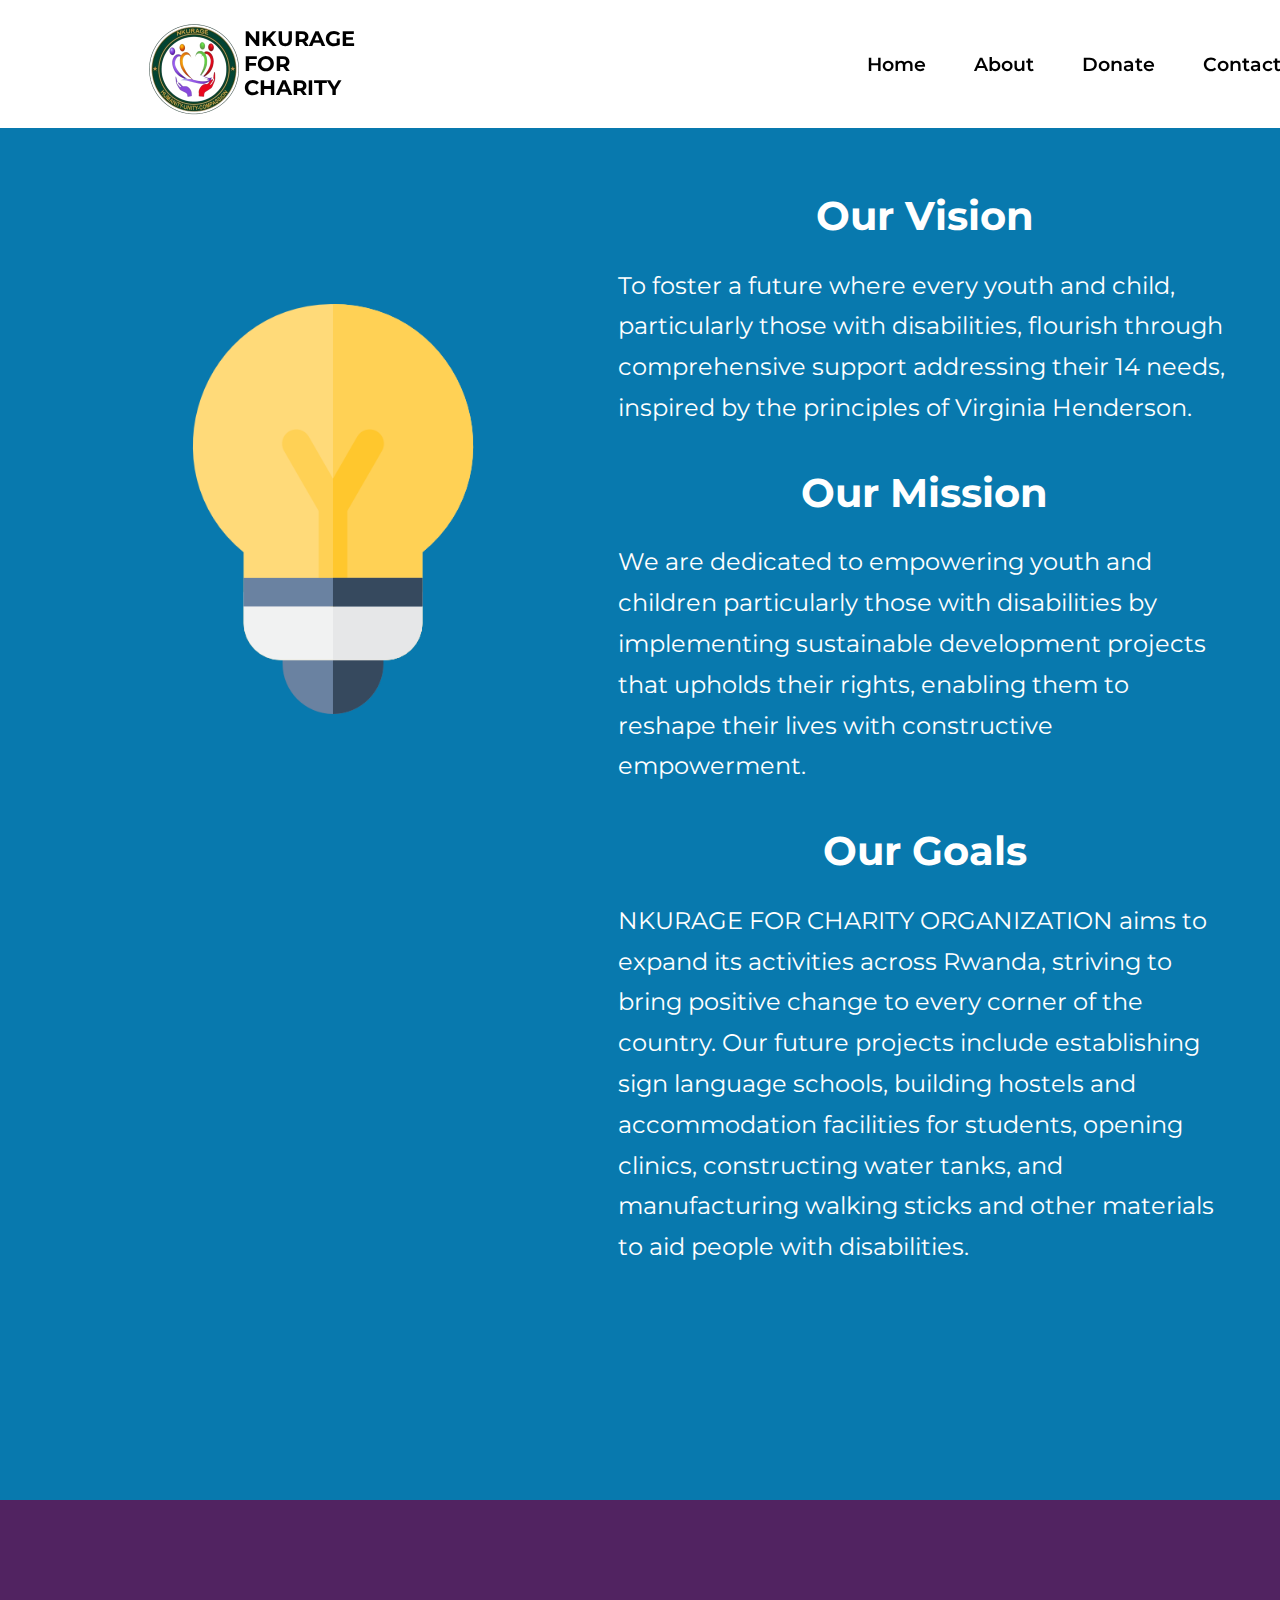
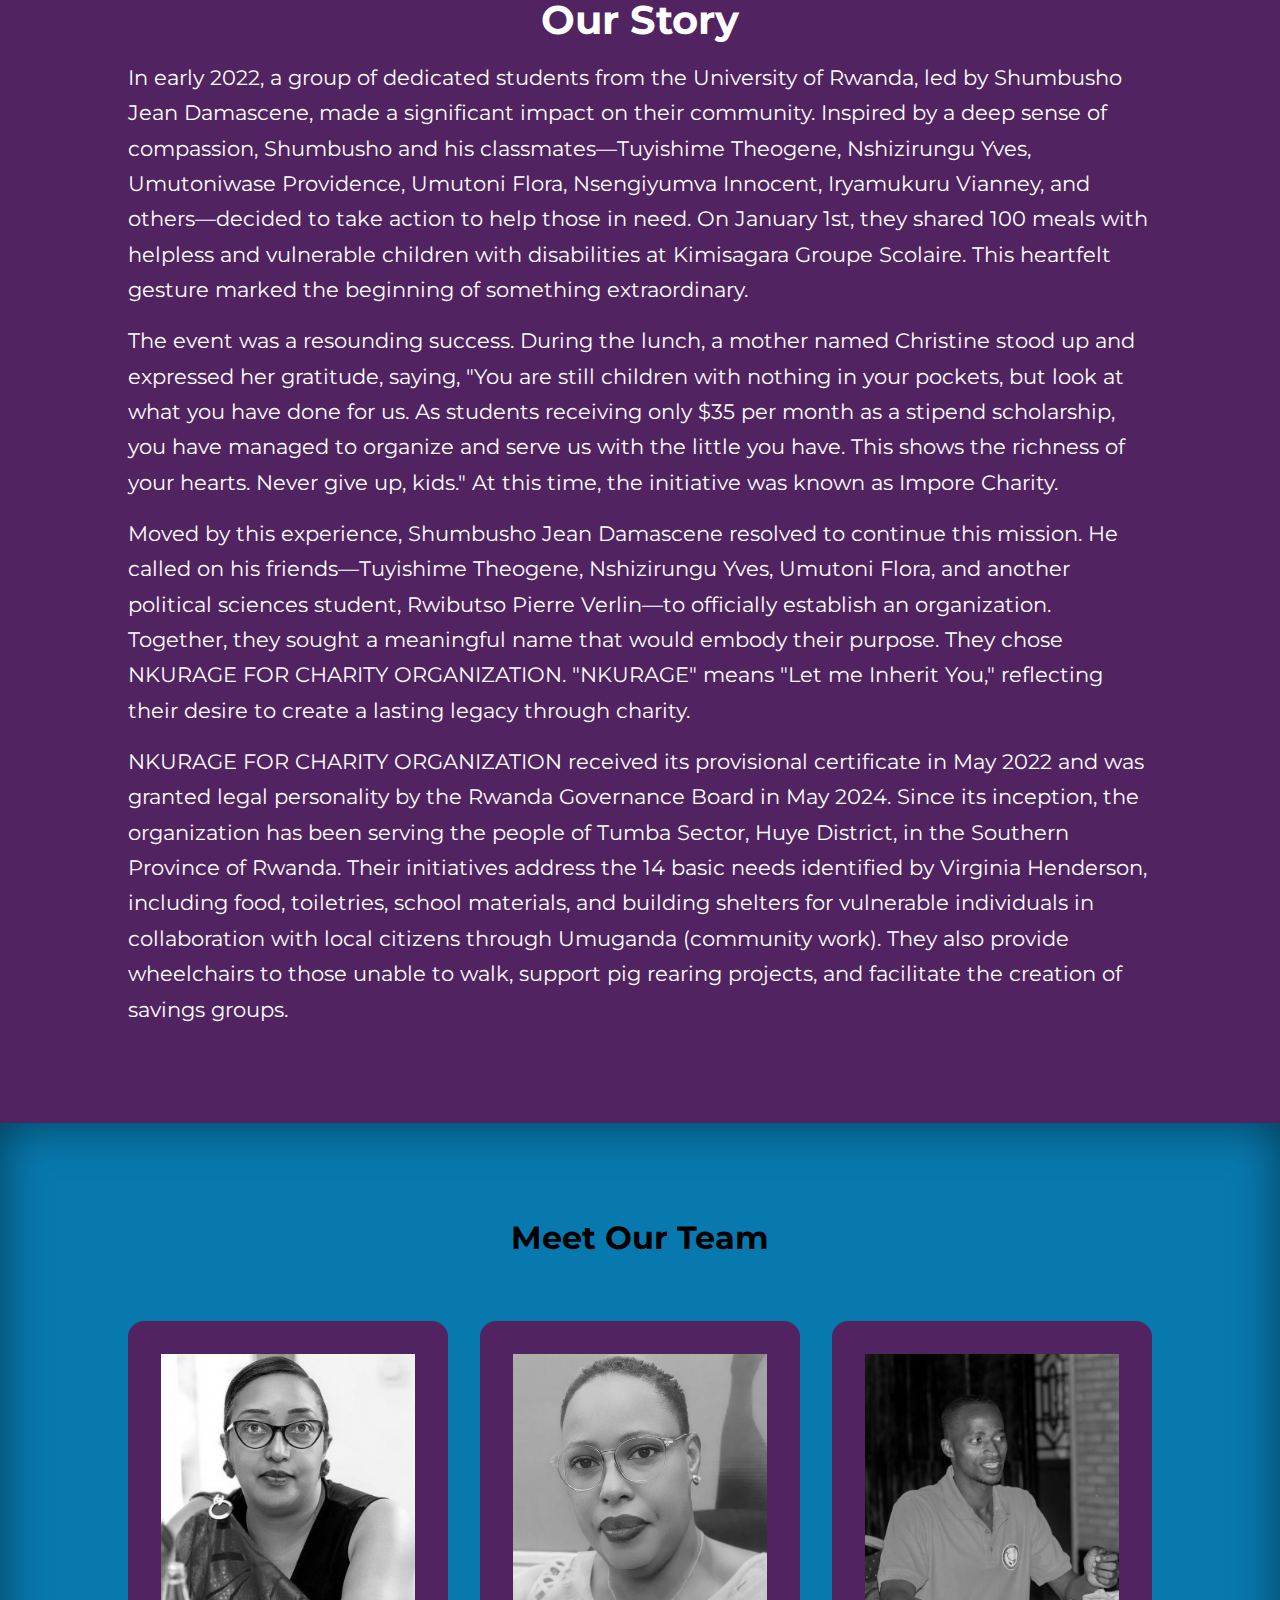
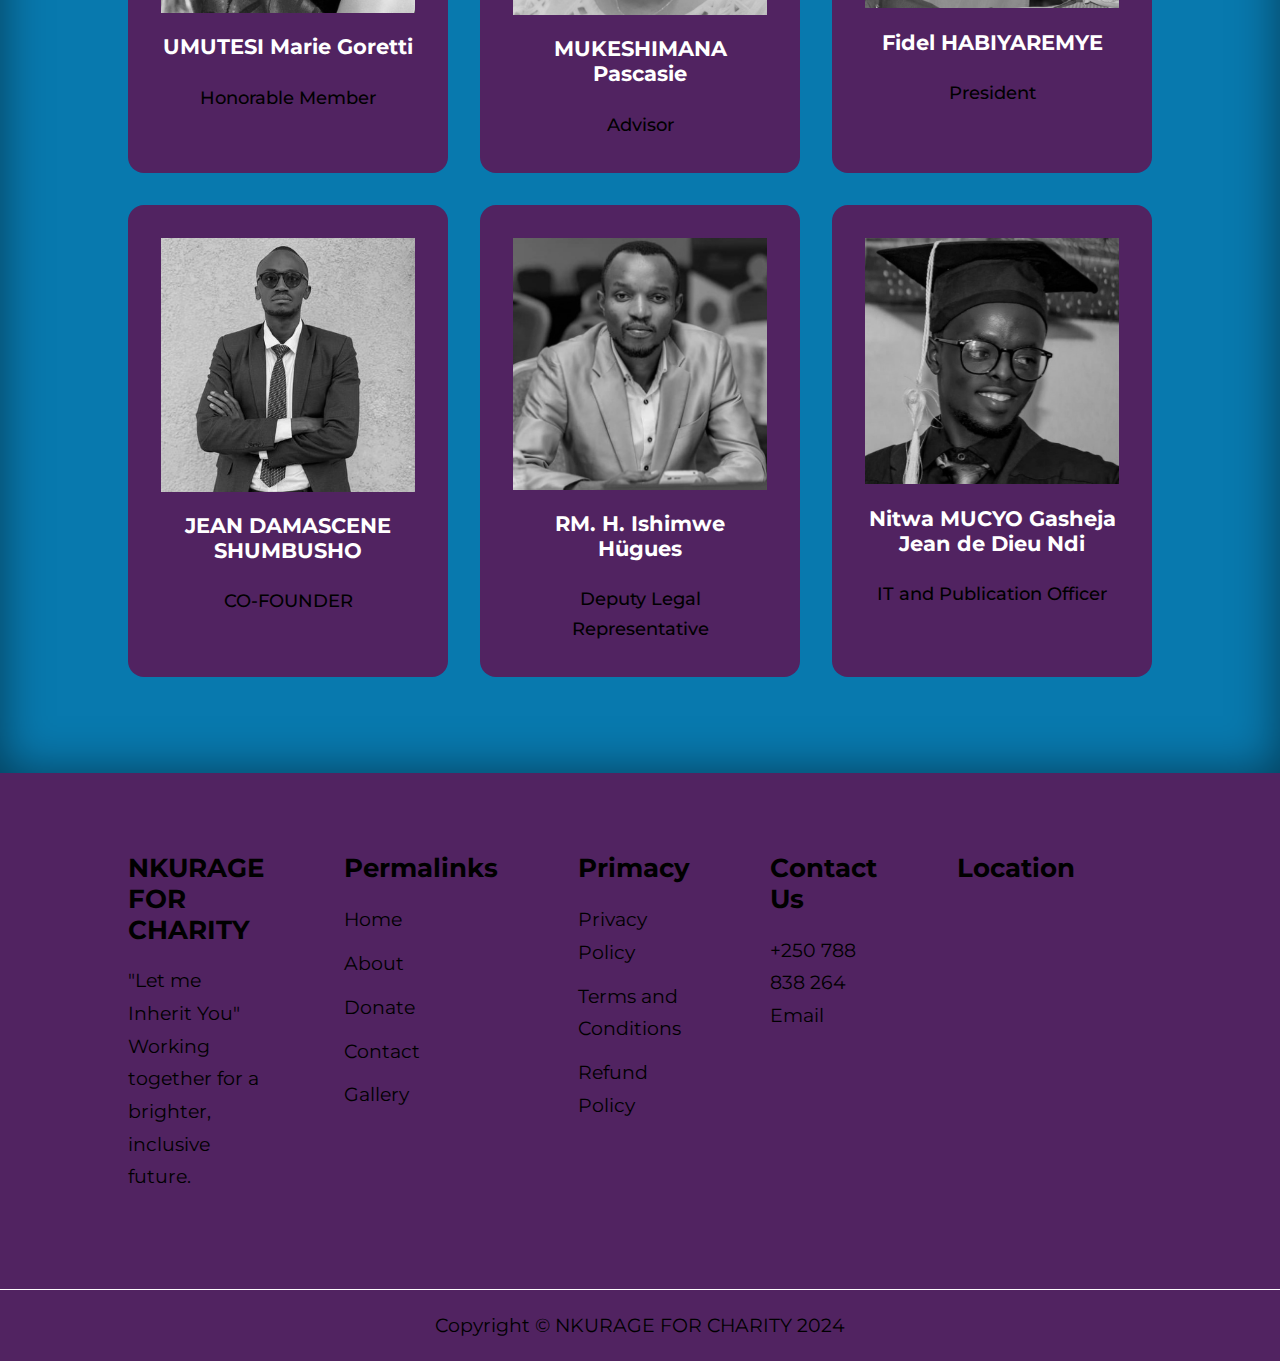
==== about.html @ 0baa81c2 "Add files via upload" ====
<!DOCTYPE html>
<html lang="en">
<head>
    <meta charset="UTF-8">
    <meta name="viewport" content="width=device-width, initial-scale=1.0">
    <title>NKURAGE FOR CHARITY</title>


    <!--ICONSCOUT CDN-->
    <link rel="stylesheet" href="https://unicons.iconscout.com/release/v2.1.6/css/unicons.css">
    <link rel="stylesheet" href="https://unicons.iconscout.com/release/v4.0.0/css/line.css">


    <!--GOOGLE FONTS MONTSERRAT-->
    <link rel="preconnect" href="https://fonts.googleapis.com">
    <link rel="preconnect" href="https://fonts.gstatic.com" crossorigin>
    <link href="https://fonts.googleapis.com/css2?family=Montserrat:ital,wght@0,100..900;1,100..900&display=swap"
     rel="stylesheet">

     <!-- SWIPER JS-->
     <link rel="stylesheet" href="https://cdn.jsdelivr.net/npm/swiper@11/swiper-bundle.min.css"/>


    <link rel="stylesheet" href="style.css">
    
    
</head>
<body>

    
    <!--=============NAVBAR==================-->
    <nav>
        <div class="container nav__container">
            <a href="index.html"><img class="logo-img" src="images/logo1.png"></a>
           <h4 class="logo-name">NKURAGE FOR CHARITY</h4>
           <ul class="nav__menu">
               <li><a href="index.html">Home</a></li>
               <li><a href="about.html">About</a></li>
               <li><a href="donate.html">Donate</a></li>
               <li><a href="contact.html">Contact</a></li>
               
           </ul>
           <button id="open-menu-btn"><i class="uil uil-bars"></i></button>
           <button id="close-menu-btn"><i class="uil uil-multiply"></i></button>
        </div>
    </nav>
    <!--==============END OF NAVBAR==================-->



    <!-- ======= MISSION AND VISION SECTION ======-->
    <section class="about__achievements">
        <div class="container about__achievements-container">
            <div class="about__achievements-left">
                <img src="images/light-bulb.png">
            </div>

            <div class="about__achievements-right">
                <h1 style="text-align: center;">Our Vision</h1>
                <p>
                    To foster a future where every youth and child, particularly those with disabilities, 
                    flourish through comprehensive 
                    support addressing their 14 needs, inspired by the principles of Virginia Henderson.

                </p>

                <h1 style="text-align: center;">Our Mission</h1>
                <p>
                    We are dedicated to empowering youth and children particularly those with disabilities 
                    by implementing sustainable development projects that upholds their rights, 
                    enabling them to reshape their lives with constructive empowerment.
                </p>

                <h1 style="text-align: center;">Our Goals</h1>
                <p>
                    NKURAGE FOR CHARITY ORGANIZATION aims to expand its activities across Rwanda, 
                    striving to bring positive change to every corner of the country. 
                    Our future projects include establishing sign language schools, 
                    building hostels and accommodation facilities for students, opening clinics, 
                    constructing water tanks, and manufacturing walking sticks and other 
                    materials to aid people with disabilities.
                </p>
            </div>
        </div>
    </section>
    <!-- ======= END OF MISSION AND VISION SECTION  ======-->



    <!-- ============ OUR STORY SECTION ======================-->
    <section class="our__story">
        <div class="container our__story-container">

            <div class="our__story1">
                <h1 style="text-align: center; font-weight: bold; color: white">Our Story</h1>
                <p>
                    In early 2022, a group of dedicated students from the University of Rwanda, led by Shumbusho Jean Damascene, made a significant impact on their community. 
                    Inspired by a deep sense of compassion, Shumbusho and his classmates—Tuyishime Theogene, Nshizirungu Yves, Umutoniwase Providence, Umutoni Flora, Nsengiyumva Innocent, 
                    Iryamukuru Vianney, and others—decided to take action to help those in need. On January 1st, they shared 100 meals with helpless and vulnerable children with 
                    disabilities at Kimisagara Groupe Scolaire. This heartfelt gesture marked the beginning of something extraordinary.

                </p>

                <p>
                    The event was a resounding success. During the lunch, a mother named Christine stood up and expressed 
                    her gratitude, saying, "You are still children with nothing in your pockets, 
                    but look at what you have done for us. As students receiving only $35 per month as a 
                    stipend scholarship, you have managed to organize and serve us with the little you have. This shows the richness of your hearts. 
                    Never give up, kids." At this time, the initiative was known as Impore Charity.
                </p>

                <p>
                    Moved by this experience, Shumbusho Jean Damascene resolved to continue this mission. 
                    He called on his friends—Tuyishime Theogene, Nshizirungu Yves, Umutoni Flora, and 
                    another political sciences student, Rwibutso Pierre Verlin—to officially establish an organization. 
                    Together, they sought a meaningful name that would embody their purpose. 
                    They chose NKURAGE FOR CHARITY ORGANIZATION. "NKURAGE" means 
                    "Let me Inherit You," reflecting their desire to create a lasting legacy through charity.
                </p>

                <p>
                    NKURAGE FOR CHARITY ORGANIZATION received its provisional certificate in May 2022 and was granted legal personality by 
                    the Rwanda Governance Board in May 2024. Since its inception, the organization has been serving the people of Tumba Sector, 
                    Huye District, in the Southern Province of Rwanda. Their initiatives address the 14 basic needs identified by Virginia Henderson, 
                    including food, toiletries, school materials, and building shelters for vulnerable individuals in collaboration with local citizens 
                    through Umuganda (community work). They also provide wheelchairs to those unable to walk, support pig rearing projects, and facilitate the creation of savings groups.
                </p>
                   
            </div>
        </div>
    </section>
    <!-- =========== END OF OUR STORY SECTION =============-->



    <!-- ======= OUR TEAM SECTION ======-->
    <section class="team">
        <h2 style="color: black;">Meet Our Team</h2>
        <div class="container team__container">
            <article class="team__member">
                <div class="team__member-image">
                    <img src="images/H-M1.jpg">
                </div>
                <div class="team__member-info">
                    <h4>UMUTESI Marie Goretti</h4>
                    <p>Honorable Member</p>
                </div>
                <div class="team__member-socials">
                    <a href="https://www.facebook.com/umutesi.mariegoretti?mibextid=ZbWKwL" target="_blank"><i class="uil uil-facebook-f"></i></a>
                    <!-- <a href="#Tw" target="_blank"><i class="uil uil-twitter-alt"></i></a>
                    <a href="#Lk" target="_blank"><i class="uil uil-linkedin-alt"></i></a> -->
                </div>
            </article>

            <article class="team__member">
                <div class="team__member-image">
                    <img src="images/A-V.jpg">
                </div>
                <div class="team__member-info">
                    <h4>MUKESHIMANA Pascasie</h4>
                    <p>Advisor</p>
                </div>
                <div class="team__member-socials">
                    <a href="https://www.facebook.com/profile.php?id=100009598070029&mibextid=ZbWKwL" target="_blank"><i class="uil uil-facebook-f"></i></a>
                    <!-- <a href="#Tw" target="_blank"><i class="uil uil-twitter-alt"></i></a>
                    <a href="#Lk" target="_blank"><i class="uil uil-linkedin-alt"></i></a> -->
                </div>
            </article>

            <article class="team__member">
                <div class="team__member-image">
                    <img src="images/P-R.jpg">
                </div>
                <div class="team__member-info">
                    <h4>Fidel HABIYAREMYE</h4>
                    <p>President</p>
                </div>
                <div class="team__member-socials">
                    <!-- <a href="#Ig" target="_blank"><i class="uil uil-instagram"></i></a> -->
                    <a href="https://x.com/Habiyaremye_fid?t=wO4kdYzx4d5DNIRr9DR7QQ&s=09" target="_blank"><i class="uil uil-twitter-alt"></i></a>
                    <!-- <a href="#Lk" target="_blank"><i class="uil uil-linkedin-alt"></i></a> -->
                </div>
            </article>

            <article class="team__member">
                <div class="team__member-image">
                    <img src="images/CO-F.jpg">
                </div>
                <div class="team__member-info">
                    <h4>JEAN DAMASCENE SHUMBUSHO</h4>
                    <p>CO-FOUNDER</p>
                </div>
                <div class="team__member-socials">
                    <!-- <a href="#Ig" target="_blank"><i class="uil uil-instagram"></i></a> -->
                    <a href="https://x.com/ShumbushoWisdom?t=pujv6X0B-QudAsxvUPk5_w&s=09
                    " target="_blank"><i class="uil uil-twitter-alt"></i></a>
                    <!-- <a href="#Lk" target="_blank"><i class="uil uil-linkedin-alt"></i></a> -->
                </div>
            </article>

            
            <article class="team__member">
                <div class="team__member-image">
                    <img src="images/D-L-R.jpg">
                </div>
                <div class="team__member-info">
                    <h4>RM. H. Ishimwe Hügues</h4>
                    <p>Deputy Legal Representative</p>
                </div>
                <div class="team__member-socials">
                    <!-- <a href="#Ig" target="_blank"><i class="uil uil-instagram"></i></a>
                    <a href="#Tw" target="_blank"><i class="uil uil-twitter-alt"></i></a>
                    <a href="#Lk" target="_blank"><i class="uil uil-linkedin-alt"></i></a> -->
                </div>
            </article>

            <article class="team__member">
                <div class="team__member-image">
                    <img src="images/IT-p.jpg">
                </div>
                <div class="team__member-info">
                    <h4>Nitwa MUCYO Gasheja Jean de Dieu Ndi</h4>
                    <p>IT and Publication Officer</p>
                </div>
                <div class="team__member-socials">
                    <!-- <a href="#Ig" target="_blank"><i class="uil uil-instagram"></i></a> -->
                    <a href="https://x.com/dieu_mucyo?t=RUORQe3yBjbIt4JXVUVpfQ&s=09" target="_blank"><i class="uil uil-twitter-alt"></i></a>
                    <!-- <a href="#Lk" target="_blank"><i class="uil uil-linkedin-alt"></i></a> -->
                </div>
            </article>

        </div>
    </section>
     <!-- ======= END OF OUR TEAM SECTION ======-->



    <!--============ FOOTER SECTION ==========-->
    <footer>
        <div class="container footer__container">
            <div class="footer__1">
                <a href="index.html" class="footer__logo"><h4>NKURAGE FOR CHARITY</h4></a>
                <p>
                    "Let me Inherit You"  Working together for a brighter, inclusive future.
                </p>
            </div>

            <div class="footer__2">
                <h4>Permalinks</h4>
                <ul class="permalinks">
                    <li><a href="index.html">Home</a></li>
                    <li><a href="about.html">About</a></li>
                    <li><a href="donate.html">Donate</a></li>
                    <li><a href="contact.html">Contact</a></li>
                    <li><a href="gallery.html">Gallery</a></li>
                </ul>
            </div>

            <div class="footer__3">
                <h4>Primacy</h4>
                <ul class="privacy">
                    <li><a href="privacy-policy.html">Privacy Policy</a></li>
                    <li><a href="terms-and-conditions.html">Terms and Conditions</a></li>
                    <li><a href="refund-policy.html">Refund Policy</a></li>
                </ul>
            </div>

            <div class="footer__4">
                <h4>Contact Us</h4>
                <div>
                    <p>+250 788 838 264</p>
                    <a href="mailto:fnkurage.org@gmail.com">Email</a> 
                </div>
                <ul class="footer__socials">
                    <li>
                        <a href="https://www.facebook.com/profile.php?id=100079699895119&mibextid=ZbWKwL" target="_blank"><i class="uil uil-facebook-f"></i></a>
                    </li>
                    <li>
                        <a href="#"><i class="uil uil-instagram-alt"></i></a>
                    </li>
                    <li>
                        <a href="https://x.com/Nkurageforcha?t=4lK1_5icQUZsPkHS0rq67g&s=09" target="_blank"><i class="uil uil-twitter"></i></a>
                    </li>
                    <li>
                        <a href="https://www.linkedin.com/in/nkurage-focha-132544243?utm_source=share&utm_campaign=share_via&utm_content=profile&utm_medium=android_app" target="_blank"><i class="uil uil-linkedin-alt"></i></a>
                    </li>
                </ul>
            </div>

            <div class="footer__3">
                <h4>Location</h4>
                <iframe src="https://www.google.com/maps/embed?pb=!1m18!1m12!1m3!1d510291.3870040892!2d29.592622504720115!3d-2.2829909500322323!2m3!1f0!2f0!3f0!3m2!1i1024!2i768!4f13.1!3m3!1m2!1s0x19c30b9d1957e9d9%3A0xa012b671e53b4bbf!2sTumba%20Sector%20Office!5e0!3m2!1sen!2srw!4v1720086766982!5m2!1sen!2srw" width="200" height="150" style="border:0;" allowfullscreen="" loading="lazy" referrerpolicy="no-referrer-when-downgrade"></iframe>
            </div>
        </div>

        <div class="footer__copyright">
            <small>Copyright &copy; NKURAGE FOR CHARITY 2024</small>
        </div>

    </footer>
    <!--============ END OF FOOTER SECTION ==========-->

    <script src="main.js"></script>

<body>
<html>
---- style.css ----
* {
    margin: 0;
    padding: 0;
    border: 0;
    outline: 0;
    text-decoration: none;
    list-style: none;
    box-sizing: border-box;
}

:root {
    --color-primary: #4d44fb;
    --color-success: #0879ae;
    --color-yello: #f7c94b;
    --color-danger: #45f742;
    --color-white: #fff;
    --color-light: rgba(255, 255, 225, 0.7);
    --color-black: #000;
    --color-bg: #1f2641;
    --color-bg1: #512361;
    --color-bg2: #434ca8;
    --color-bg: #1f2641;

    --container-width-lg:80%;
    --container-width-md:90%;
    --container-width-sm:94%;

    --transition: all 400ms ease;   
}

body {
    font-family: 'Montserrat', sans-serif;
    line-height: 1.7;
    color: var(--color-white);
    background: var(--color-success);
}

.container {
    width: var(--container-width-lg);
    margin:0 auto; 
}

section {
    padding: 6rem 0;
}

section h2 {
    text-align: center;
    margin-bottom: 4rem;
}

h1, h2, h3, h4, h5{
    line-height: 1.2;
}

h1 {
    font-size: 2.5rem;
}

h2 {
    font-size: 2rem;
}
h3 {
    font-size: 1.6rem;
}
h4 {
    font-size: 1.3rem;
}

a {
    color: var(--color-white);
}

img {
    width: 100%;
    display: block;
    object-fit: cover;
}

.btn {
    display: inline-block;
    background: var(--color-white);
    color: var(--color-black);
    padding: 1rem 2rem;
    border: 1px solid transparent;
    font-weight: 500;
    transition: var(--transition);
    font-size: 1.2rem;
}

.btn:hover {
    background: transparent;
    color: var(--color-black);
    border-color: var(--color-black);
    border-radius: 10px;
}

.btn-primary {
    background: var(--color-danger);
    color: var(--color-white);
}


/*========================= NAVBAR ======================*/
nav {
    background: var(--color-white);
    width: 100vw;
    height: 8rem;
    position: fixed;
    top: 0;
    z-index: 11;
}

/*change navbar styles on scroll using javascript*/
/* .window-scroll {
    background: var(--color-primary);
    box-shadow: 0 1rem 2rem rgba(0, 0, 0, 0.2);
} */

.nav__container {
    height: 100%;
    display: flex;
    justify-content: space-between;
    align-items: center;
}

nav button {
    display: none;
}

#open-menu-btn {
    color: var(--color-black);
}

#close-menu-btn {
    color: var(--color-black);
}

.nav__menu {
    display: flex;
    align-items: center;
    gap: 3rem;
}

.logo-img {
    width: 100px;
    margin: 0.8rem 0 0 1rem;

}

.logo-name {
    color: var(--color-black);
    margin-right: 50%;
}

.nav__menu a {
    font-size: 1.2rem;
    font-weight: 600;
    transition: var(--transition);
    color: var(--color-black);
}

.nav__menu a:hover {
    color: var(--color-primary);
}

/* ========== HEADER ========== */
header {
    position: relative;
    top: 5rem;
    overflow: hidden;
    height: 80vh;
    margin-bottom: 5rem;
}

.header__container {
    display: grid;
    grid-template-columns: 1fr 1fr;
    align-items: center;
    gap: 5rem;
    height: 100%;
}
.header__left {
    margin-top: 5rem;
}
.header__left p {
    margin: 1rem 0 2.4rem;
}

.header__left h1 {
    margin-bottom: 5rem;
}

.header__right-img img {
    width: 60%;
}

/* ========================= IMPACTS ====================== */
.categories {
    background: var(--color-white);
    height: 32rem;
    box-shadow: inset 0 0 3rem rgba(13, 13, 13, 0.5);
}

.categories h1 {
    line-height: 1;
    margin-bottom: 3rem;
}

.categories__container {
    display: grid;
    grid-template-columns: 40% 60%;
}

.categories__left {
    margin-right: 4rem;
}

.categories__left p {
    margin: 1rem 0 1rem;
    color: var(--color-black);
    font-size: 1.2rem;
}

.categories__left h1 {
    color: var(--color-black);
}

.categories__right {
    display: grid;
    grid-template-columns: repeat(3, 1fr);
    gap: 1.2rem;
    
}

.category {
    background: var(--color-bg2);
    padding: 2rem;
    border-radius: 2rem;
    transition: var(--transition)
}

.category:hover {
    box-shadow: 0 3rem 3rem rgba(0, 0, 0, 0.3);
    z-index: 1;
}

.category__icon {
    padding: 0.7rem;
    font-size: 4rem;
    
    
}

.category h5 {
    margin: 2rem 0 1rem;
    font-size: 1.2rem;
    
}

.category p {
    font-size: 1rem;
}


/* ========================= POPULAR COURSES ====================== */
.courses {
    margin-top: 1rem;
}

.courses__container {
    display: grid;
    grid-template-columns: repeat(3, 1fr);
    gap: 2rem;
}

.course {
    background: var(--color-bg1);
    text-align: center;
    border: 1px solid transparent;
    transition: var(--transition);
}

.course:hover {
    background: transparent;
    border-color: var(--color-primary);
}

.course__info {
    padding: 2rem;
}

.course__info p {
    margin: 1.2rem 0 2rem;
    font-size: 0.9rem;
}


/* ========================= FREQUENTLY ASKED QUESTION ====================== */
.faqs {
    background: var(--color-bg1);
    box-shadow: inset 0 0 3rem rgba(0, 0, 0, 0.5);
}

.faqs__container {
    display: grid;
    grid-template-columns: 1fr 1fr;
    gap: 1rem;
}
.faq {
    padding: 2rem;
    display: flex;
    align-items: center;
    gap: 1.4rem;
    height: fit-content;
    background: var(--color-primary);
    cursor: pointer;
}

.faq h4 {
    font-size: 1rem;
    line-height: 2.2;
}

.question__answer {
    font-size: 1.1rem;
}

.faq__icon {
    align-self: flex-start;
    font-size: 1.2rem;
}

.faq p {
    margin-top: 0.8rem;
    display: none;
}

.faq.open p {
    display: block;
}


/* ========================= FOOTER ====================== */
footer {
    background: var(--color-bg1);
    padding-top: 5rem;
    font-size: 0.9rem;
}

.footer__container {
    display: grid;
    grid-template-columns: repeat(5, 1fr);
    gap: 5rem;
}

.footer__container > div h4 {
    margin-bottom: 1.2rem;
}

.footer__1 p {
    margin: 0 0 2rem;
    color: var(--color-black);
    font-size: 1.2rem;
}

.permalinks li a {
    color: var(--color-black);
    font-size: 1.2rem;
}

.footer__2 h4 {
    color: var(--color-black);
    font-size: 1.6rem;
}

.footer__3 li a {
    color: var(--color-black);
    font-size: 1.2rem;
}

.footer__3 h4 {
    color: var(--color-black);
    font-size: 1.6rem;
}

.footer__4 p  {
    color: var(--color-black);
    font-size: 1.2rem;
}

.footer__4 a  {
    color: var(--color-black);
    font-size: 1.2rem;
}

.footer__4 a:hover  {
    text-decoration: underline;
}

.footer__logo h4 {
    color: var(--color-black);
    font-size: 1.6rem;
}

.footer__4 h4 {
    color: var(--color-black);
    font-size: 1.6rem;
}

.footer__4 li a {
    color: var(--color-black);
}

footer ul li {
    margin-bottom: 0.7rem;
}

.footer__copyright small {
    color: var(--color-black);
    font-size: 1.2rem;
}

footer ul li a:hover {
    text-decoration: underline;
}

.footer__socials {
    display: flex;
    gap: 1rem;
    font-size: 1.7rem;
    margin-top: 2rem;
}

.footer__copyright {
    text-align: center;
    margin-top: 4rem;
    padding: 1.2rem 0;
    border-top: 1.5px solid var(--color-white);
}





/* ========== ABOUT PAGE [MISSION AND VISION] ============ */
.about__achievements {
    margin-top: 6rem;
}

.about__achievements-left {
    margin-top: 7rem;
}

.about__achievements-container {
    display: grid;
    grid-template-columns: 40% 60%;
    gap: 5rem;
}

.about__achievements-right > p {
    margin: 1.6rem 0 2.5rem;
    font-size: 1.5rem;
}

.achievements__cards {
    display: grid;
    grid-template-columns: repeat(3, 1fr);
    gap: 1.5rem;
}

.achievement__card {
    background: var(--color-bg1);
    padding: 1.6rem;
    border-radius: 1rem;
    text-align: center;
    transition: var(--transition);
} 

.achievement__card:hover {
    background: var(--color-bg2);
    box-shadow: 0 3rem 3rem rgba(0, 0, 0, 0.3);
}

.achievement__icon {
    background: var(--color-danger);
    padding: 0.6rem;
    border-radius: 1rem;
    display: inline-block;
    margin-bottom: 2rem;
    font-size: 2rem;
}

.achievement__card:nth-child(2) .achievement__icon {
    background: var(--color-success);
}

.achievement__card:nth-child(3) .achievement__icon {
    background: var(--color-primary);
}

.achievement__card p {
    margin-top: 1rem;
}


/* ========== OUR STORY ============ */
.our__story {
    margin-top: 6rem;
    background: var(--color-bg1);
}

.our__story1 > p {
    font-size: 1.3rem;
    margin-top: 1rem;
    color: var(--color-whitew);
}


/*======== CONTACT ========*/

.contact__container {
    background: var( --color-bg1);
    padding: 4rem;
    display: grid;
    grid-template-columns: 40% 60%;
    gap: 4rem;
    height: 35em;
    margin: 9rem auto;
    border-radius: 1rem;
}

/* ===== ASIDE ==== */
.contact__aside {
    background: var(--color-success);
    padding: 3rem;
    border-radius: 1rem;
    position: relative;
    bottom: 10rem;
}

.aside__image {
    width: 12rem;
    margin-bottom: 2rem;
}

.contact__aside h2 {
    text-align: left;
    margin-bottom: 1rem;
}

.contact__aside p {
    font-size: 0.9rem;
    margin-bottom: 2rem;
}

.contact__details li {
    display: flex;
    gap: 1rem;
    text-align: center;
    margin-bottom: 1rem;
}

.contact__socials {
    display: flex;
    gap: 0.8rem;
    margin-top: 3rem;
}

.contact__socials a {
    background: var(--color-bg1);
    color: black;
    padding: 1rem;
    border-radius: 50%;
    font-size: 1.7rem;
    transition: var(--transition);
}

.contact__socials a:hover {
    background: transparent;
}

/* ===== FORM ==== */
.contact__form {
    display: flex;
    flex-direction: column;
    gap: 1.2rem;
    margin-right: 4rem;
}

.form__name {
    display: flex;
    gap: 1.2rem;
}

.contact__form input[type="text"] {
    width: 50%;
}

input, textarea {
    width: 100%;
    padding: 1rem;
    background: rgb(148, 148, 148);
    color: var(--color-white);
    font-size: 1.2rem;
    
}

.contact__form .btn {
    width: max-content;
    cursor: pointer;
    
}

/* ======== OUR TEAM SECTION STYLES ============ */
.team {
    background: var(--color-success);
    box-shadow: inset 0 0 3rem rgba(0, 0, 0, 0.5);
}

.team__container {
    display: grid;
    grid-template-columns: repeat(3, 1fr);
    gap: 2rem;
}

.team__member {
    background: var(--color-bg1);
    padding: 2rem;
    border: 1px solid transparent;
    transition: var(--transition);
    position: relative;
    overflow: hidden;
    border-radius: 1rem;
}

.team__member:hover {
    background: transparent;
    border-color: var(--color-primary);
}

.team__member-image {
    filter: saturate(0);
}

.team__member:hover .team__member-image {
    filter: saturate(1);
}

.team__member .team__member-info p{
    color: var(--color-black);
    font-size: 1.1rem;
    font-weight: 500;
}

.team__member-info * {
    text-align: center;
    margin-top: 1.4rem;
}

.team__member-info p {
    color: var(--color-light);
}

.team__member-socials {
    position: absolute;
    top: 50%;
    transform: translateY(-50%);
    right: -100%;
    display: flex;
    flex-direction: column;
    background: var(--color-primary);
    border-radius: 1rem 0 0 1rem;
    box-shadow: -2rem 0 2rem rgba(0, 0, 0, 0.3) ;
    transition: var(--transition);
}

.team__member:hover .team__member-socials {
    right: 0;
}

.team__member-socials a {
    padding: 1rem;
}


/*=========== DONATE SECTION ============*/
.image{
    display: flex;
    justify-content: center;
    align-items: center;
    height: 90vh;
}

.image img {
    max-width: 50%;
}

.button__d {
    display: flex;
    justify-content: center;
    align-items: center;
}

.donate__btn {
    padding: 1.5rem;
    font-size: 1.2rem;
    border-radius: 1rem;
    background-color: var(--color-bg1);
    color: var(--color-white);
    font-weight: 550;
    transition: var(--transition);
}

.donate__btn:hover {
    border-radius: 1.5rem;
    cursor: pointer;
}

.opt {
    display: flex;
    justify-content: center;
    align-items: center;
}

.dot {
    display: flex;
    justify-content: center;
    align-items: center;
}

.dot_bnt {
    padding: 1.2rem;
    font-size: 1.2rem;
    border-radius: 1rem;
    transition: var(--transition);
}

.dot_bnt:hover {
    background-color: var(--color-bg1);
    cursor: pointer;
    border-radius: 1.5rem;
    color: var(--color-white);
}

.form__donate {
    display: flex;
    flex-direction: column;
    gap: 1.2rem;
    margin-right: 4rem;
}

/* ===== PRIVICY POLICY ====== */
.priv-policy_head {
    background: var(--color-bg1);
}

.p-p_head {
    margin-top: 15rem;
 
}

.p-p_head h1 {
    font-size: 4rem;
    font-weight: 450;
    letter-spacing: 0.4rem;
}
/*---privicy policy body ----*/
.priv-policy_body {
    background: var(--color-white);
}

.intro {
    color: var(--color-black);
}

.intro h5 {
    margin-bottom: 1.5rem;
    font-weight: 450;
    letter-spacing: 0.2rem;
    font-size: 2rem;
    color: var(--color-bg1);
    
}

.intro p {
    font-size: 1.3rem;
    font-weight: 450;
}

.info h5 {
    margin-bottom: 1.5rem;
    font-weight: 450;
    letter-spacing: 0.2rem;
    font-size: 2rem;
    color: var(--color-black);
}

.info {
    color: var(--color-black);
}

.info h4 {
    font-size: 1.7rem;
    font-weight: 500;
    margin-bottom: 1rem;
    text-decoration: underline;
}

.info p {
    font-size: 1.3rem;
    font-weight: 450;
}

.info p span {
    font-size: 1.3rem;
    font-weight: 600;
    color: var(--color-bg1);
}

.info a {
    color: var(--color-bg1);
    text-decoration: underline;
    font-weight: 600;
}


/* ===== TERMS AND CONDITIONS ====== */
.terms-condition_head {
    background: var(--color-bg1);
}

.t-c_head {
    margin-top: 15rem;
 
}

.t-c_head h1 {
    font-size: 4rem;
    font-weight: 450;
    letter-spacing: 0.4rem;
}
/*---privicy policy body ----*/
.terms-condition_body {
    background: var(--color-white);
}

.terms-condi {
    color: var(--color-black);
}

.terms-condi h5 {
    margin-bottom: 1.5rem;
    font-weight: 450;
    letter-spacing: 0.2rem;
    font-size: 2rem;
    color: var(--color-bg1);
    
}

.terms-condi p {
    font-size: 1.3rem;
    font-weight: 450;
}

.t-c-info h5 {
    margin-bottom: 1.5rem;
    font-weight: 450;
    letter-spacing: 0.2rem;
    font-size: 2rem;
    color: var(--color-black);
}

.t-c-info {
    color: var(--color-black);
}


.t-c-info p {
    font-size: 1.3rem;
    font-weight: 450;
}

.t-c-info p span {
    font-size: 1.3rem;
    font-weight: 600;
    color: var(--color-bg1);
}

.t-c-info a {
    color: var(--color-bg1);
    text-decoration: underline;
    font-weight: 600;
}

/* ===== REFUND POLICY ====== */
.refund-policy_head {
    background: var(--color-bg1);
}

.r-p_head {
    margin-top: 15rem;
}

.r-p_head h1 {
    font-size: 4rem;
    font-weight: 450;
    letter-spacing: 0.4rem;
}
/*---privicy policy body ----*/
.refund-policy_body {
    background: var(--color-white);
}

.r-p-intro {
    color: var(--color-black);
}

.r-p-intro h5 {
    margin-bottom: 1.5rem;
    font-weight: 450;
    letter-spacing: 0.2rem;
    font-size: 2rem;
    color: var(--color-bg1);
    
}

.r-p-intro p {
    font-size: 1.3rem;
    font-weight: 450;
}

.r-p-info h5 {
    margin-bottom: 1.5rem;
    font-weight: 450;
    letter-spacing: 0.2rem;
    font-size: 2rem;
    color: var(--color-black);
}

.r-p-info {
    color: var(--color-black);
}

.r-p-info h4 {
    font-size: 1.7rem;
    font-weight: 500;
    margin-bottom: 1rem;
    text-decoration: underline;
}

.r-p-info p {
    font-size: 1.3rem;
    font-weight: 450;
}

.r-p-info span {
    font-size: 1.3rem;
    font-weight: 600;
    color: var(--color-bg1);
}

.r-p-info a {
    color: var(--color-bg1);
    text-decoration: underline;
    font-weight: 600;
}

/*===== Gallery ====== */
.gallery_head {
    background: var(--color-bg1);
}

.gall_head {
    margin-top: 15rem;
}

.gall {
    margin-top: 1.5rem;
}

.gallery_container {
    display: grid;
    grid-template-columns: repeat(5, 1fr);
    gap: 1rem;
    
}

.gallery {
    background: var(--color-white);
    
}

.gall_img img {
    border-radius: 1.5rem;
}

.gall_img:hover {
    cursor: pointer;
}






/* ================ MEDIA QUERIES (TABLETS) ==============*/
@media screen and (max-width: 1024px) {
    .container {
        width: var(--container-width-md);
    }

    h1 {
        font-size: 2.2rem;
    }

    h2 {
        font-size: 1.7rem;
    }

    h3 {
        font-size: 1.4rem;
    }

    h4 {
        font-size: 1.2rem;
    }

    /*========= NAVBAR ===========*/
    nav button {
        display: inline-block;
        background: transparent;
        font-size: 1.8rem;
        color: var(--color-white);
        cursor: pointer;
    }

    nav button#close-menu-btn {
        display: none;
    }

    .nav__menu {
        position: fixed;
        top: 5rem;
        right: 5%;
        height: fit-content;
        width: 18rem;
        flex-direction: column;
        gap: 0;
        display: none;
    }

    .nav__menu li {
        width: 100%;
        height: 5.8rem;
        animation: animateNavItems 400ms linear forwards;
        transform-origin: top right;
        opacity: 0;
    }

    .nav__menu li:nth-child(2) {
        animation-delay: 200ms;
    }

    .nav__menu li:nth-child(3) {
        animation-delay: 400ms;
    }

    .nav__menu li:nth-child(4) {
        animation-delay: 600ms;
    }

    @keyframes animateNavItems {
        0% {
            transform: rotateZ(-90deg) rotateX(90deg) scale(0.1);
        }
        100% {
            transform: rotateZ(0) rotateX(0) scale(1);
            opacity: 1;
        }
    }

    .nav__menu li a {
        background: var(--color-primary);
        box-shadow: -4rem 6rem 18rem rgba(0, 0, 0, 0.6);
        width: 100%;
        height: 100%;
        display: grid;
        place-items: center;
    }

    .nav__menu li a:hover {
        background: var(--color-bg2);
        color: var(--color-white);
    }

      /*========= HEADER ===========*/
      header {
        height: 87vh;
        margin-bottom: 3rem;
      }

      .header__container {
        gap: 3rem;
        padding-bottom: 2rem;
      }

      .header__left h1 {
        font-size: 1.2rem;
        margin-bottom: 2rem;
      }

      /*========= CATEGORIES ===========*/
      .categories {
        height: auto;
      }

      .categories__container {
        grid-template-columns: 1fr;
        gap: 3rem;
      }

      .categories__left {
        margin-right: 0;
      }

      /*========= POPULAR COURSES ===========*/
      .courses {
        margin-top: 0;
      }

      .courses__container {
        grid-template-columns: 1fr 1fr;
      }

      .gallery {
        margin-top: 0;
      }

      .gallery__container {
        grid-template-columns: 1fr 1fr;
      }

      /*========= FREQUENTLY ASKED QUESTIONS ===========*/
      .faqs__container {
        grid-template-columns: 1fr;
      }

      .faq {
        padding: 1.5rem;
      }

      /*========= FOOTER ===========*/
      .footer__container {
        grid-template-columns: 1fr 1fr;
      }
}

/*========= MEDIA QUERIES (PHONES) ===========*/
@media screen and (max-width: 600px) {
     .container {
        width: var(--container-width-sm);
     }

     /*========= NAVBAR ===========*/
     .nav__menu {
        right: 3%;
     }
     
     /*========= HEADER ===========*/
     header {
        height: 100vh;
     }
     .header__container {
        grid-template-columns: 1fr;
        text-align: center;
        margin-top: 0;
     }

     .header__left p {
        margin-bottom: 1.3rem;
        font-size: 0.6rem;
     }

     .header__left h1 {
        font-size: 0.rem;
        margin-bottom: 2rem;
     }


     /*========= CATEGORIES ===========*/
     .categories__right {
        grid-template-columns: 1fr 1fr;
        gap: 0.7rem;
     }

     .category {
        padding: 1rem;
        border-radius: 1rem;
     }

     .category__icon {
        margin-top: 4px;
        display: inline-block;
     }

     /*========= POPULAR COURSES ===========*/
     .gallery_container {
        grid-template-columns: 1fr;
     }

     .courses__container {
        grid-template-columns: 1fr;
      }


     /*========= FOOTER ===========*/
     .footer__container {
        grid-template-columns: 1fr;
        text-align: center;
        gap: 2rem;
     }

     .footer__1 p {
        margin: 1rem auto;
     }

     .footer__socials {
        justify-content: center;
     }
}



/* ========== ABOUT MEDIA QUERIES (TABLETS) ============ */
@media screen and (max-width: 1024px) {
    /* ==== ACHIEVEMENTS ==== */
    .about__achievements {
        margin-top: 2rem;
    }

    .about__achievements-container {
        grid-template-columns: 1fr;
        gap: 4rem;
    }

    .about__achievements-left {
        width: 80%;
        margin: 0 auto;
    }

     /* ==== TEAM ==== */
     .team__container {
        grid-template-columns: repeat(3, 1fr);
        gap: 1.5rem;
     }

     .team__member {
        padding: 1rem;
     }
}

/* ========== MEDIA QUERIES (PHONES) ============ */
@media screen and (max-width: 600px) {
    .achievements__cards {
        grid-template-columns: 1fr 1fr;
        gap: 0.7rem;
    }

    .team__container {
        grid-template-columns: 1fr 1fr;
        gap: 0.7rem;
    }

    .team__member {
        padding: 0;
    }

    .team__member p {
        margin-bottom: 1.5rem;
    }
}


/* ========== CONTACT MEDIA QUERIES (TABLETS) ============ */
@media screen and (max-width: 1024px) {
    .contact {
        padding-bottom: 0;
    }

    .contact__container {
        gap: 1.5rem;
        margin-top: 3rem;
        height: auto;
        padding: 1.5rem;
    }

    .contact__aside {
        width: auto;
        padding: 1.5rem;
        bottom: 0;
    }

    .contact__form {
        align-self: center;
        margin-right: 1.5rem;
    }
}

/* ===== MEDIA QUERIES (PHONES) ==== */
@media screen and (max-width: 600px) {
    .contact__container {
        grid-template-columns: 1fr;
        gap: 3rem;
        margin-top: 0;
        padding: 0;
    }

    .contact__form {
        margin: 0 1.5rem 3rem;
    }

    .form__name {
        flex-direction:column;
    }

    .form__name input[type="text"] {
        width: 100%;
    }
}

/* Gallery */
@media screen and (max-width: 1024px) {
    .gallery_container {
        grid-template-columns:  1fr 1fr;
    }
}

@media screen and (max-width: 600px) {
    .gallery_container {
        grid-template-columns:  1fr 1fr;
    }
}
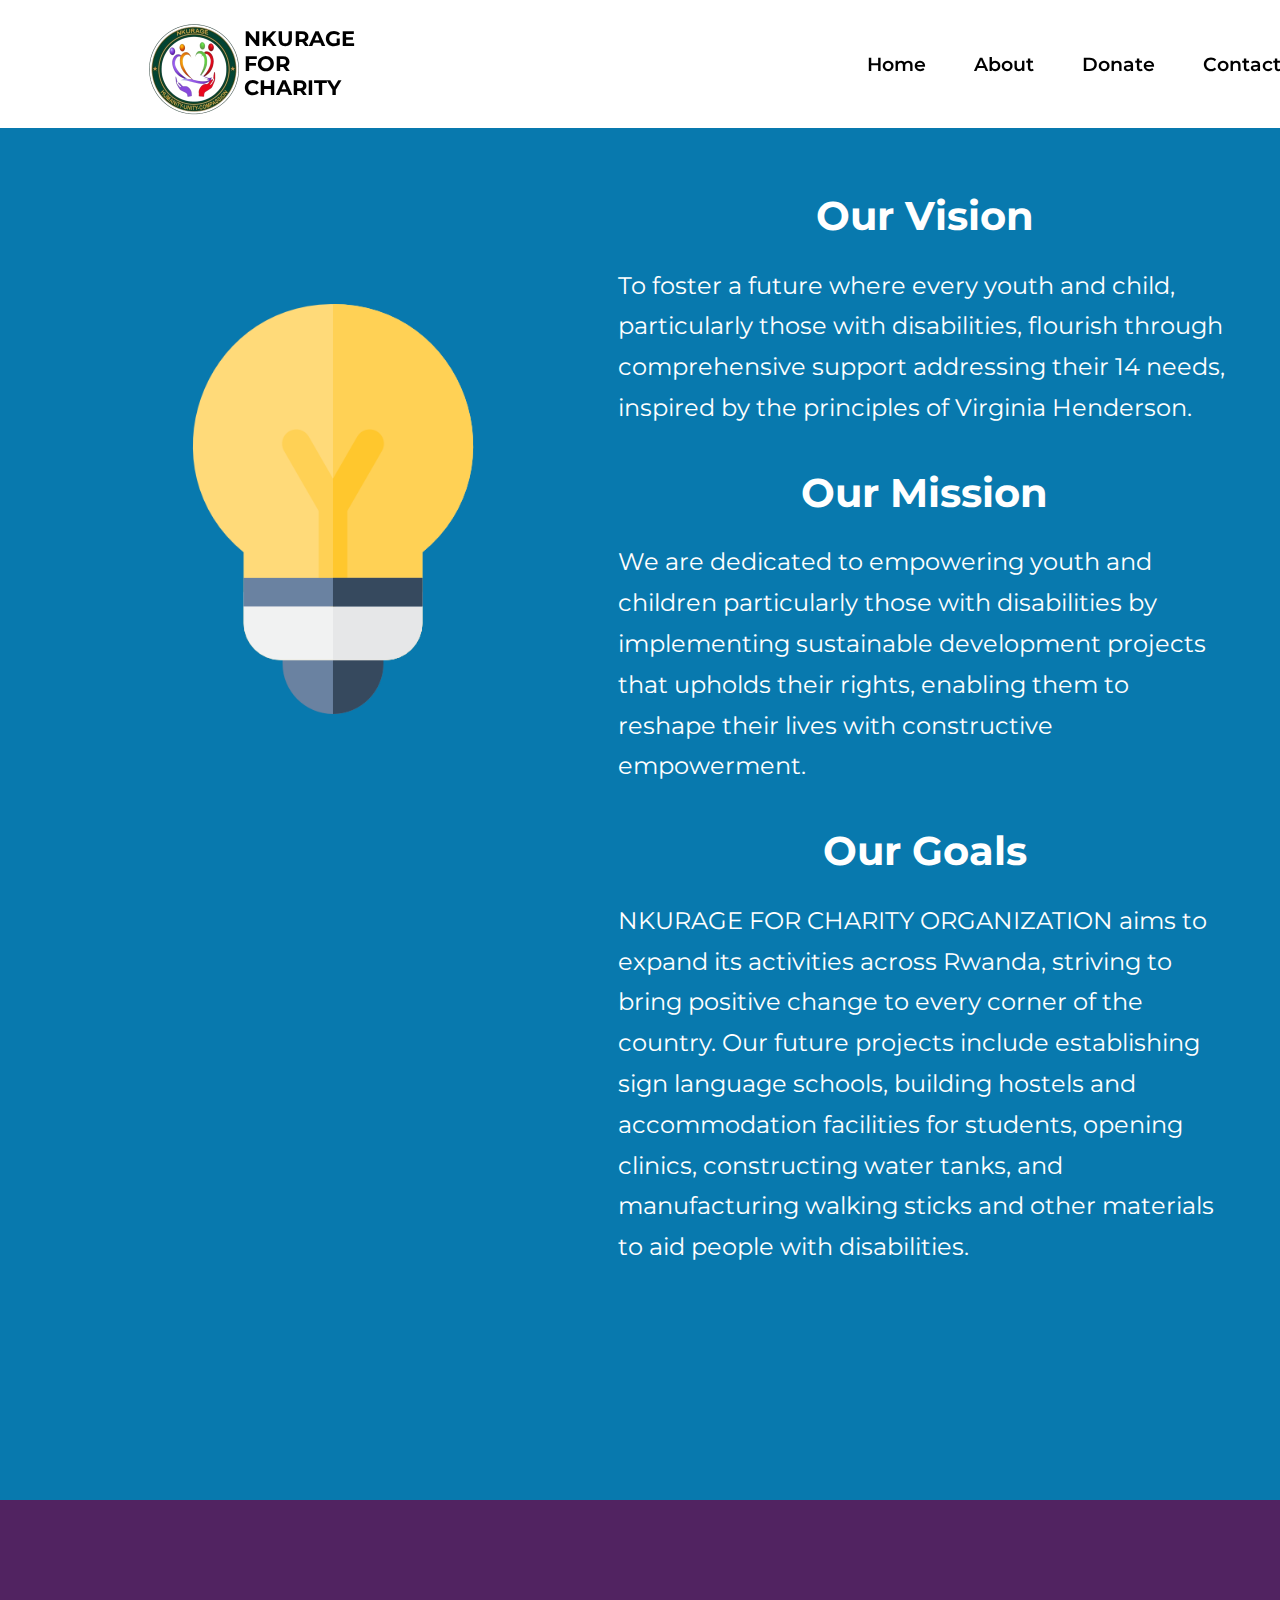
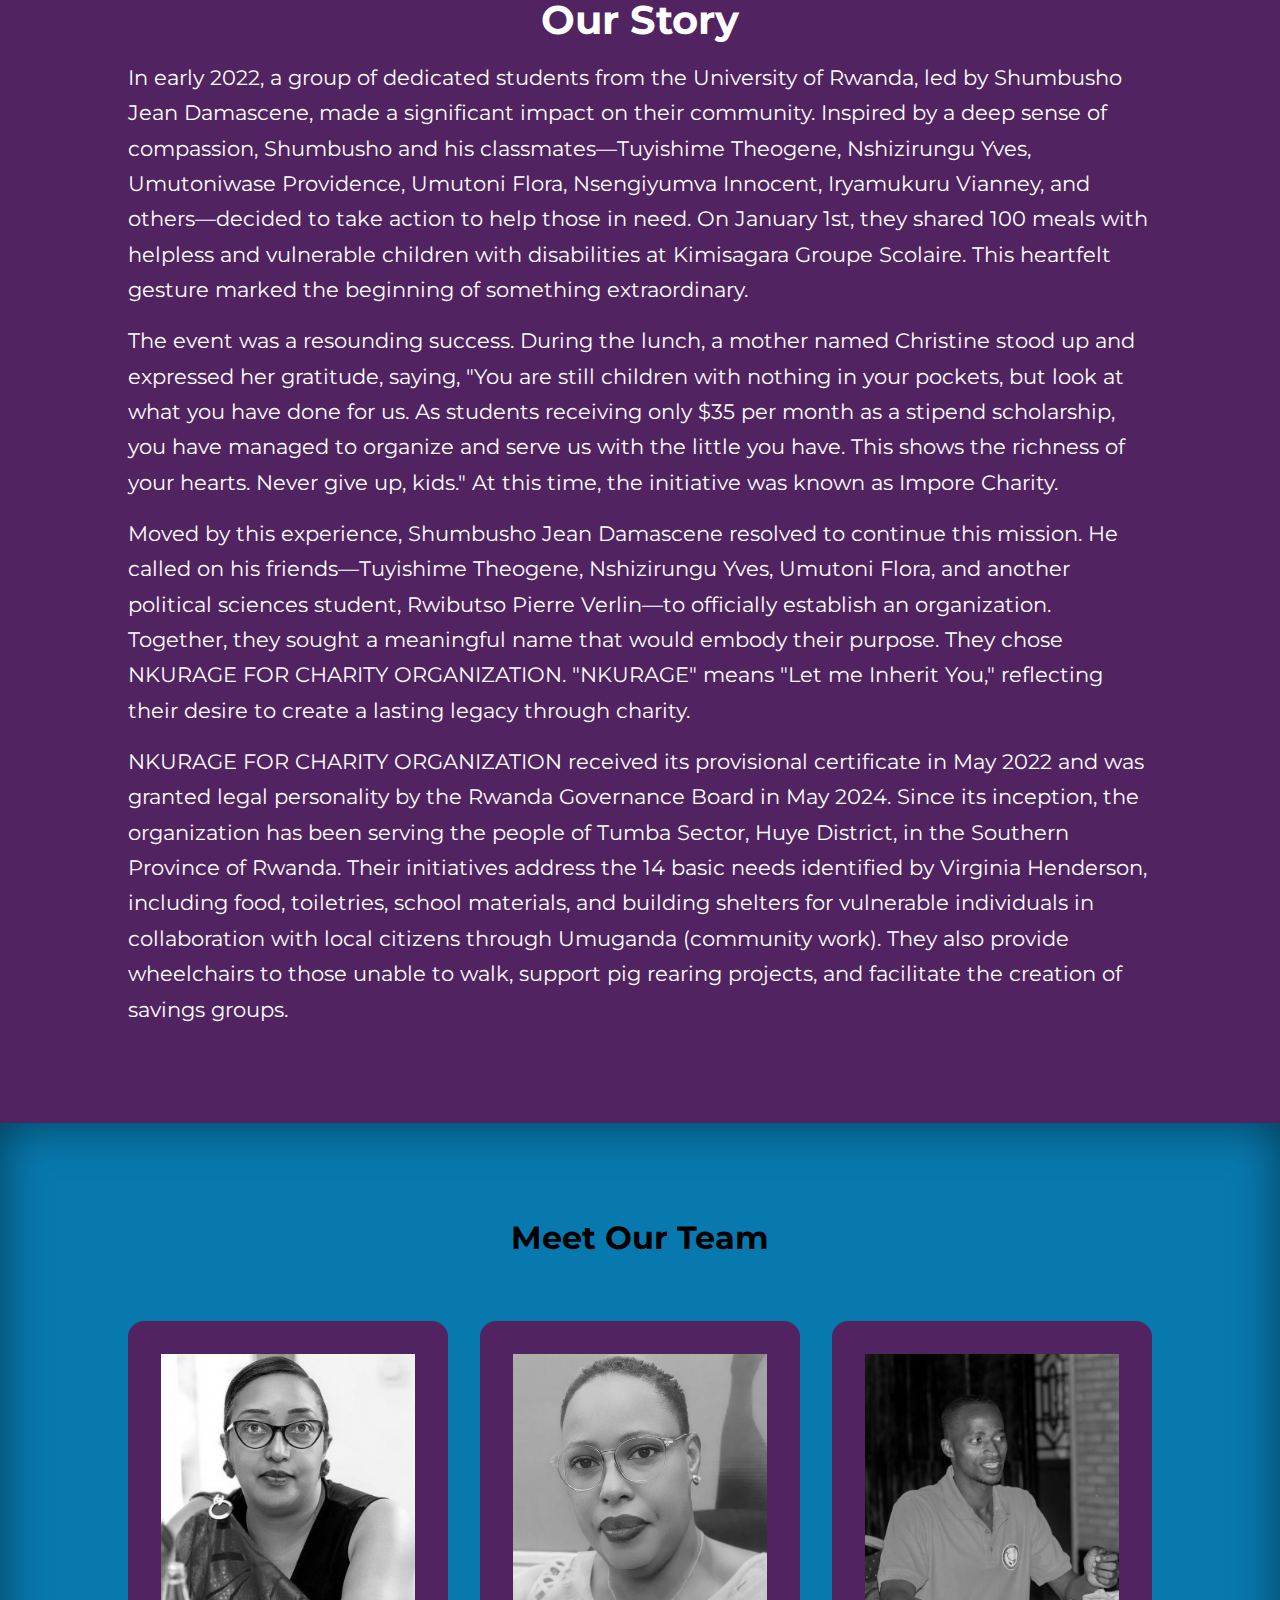
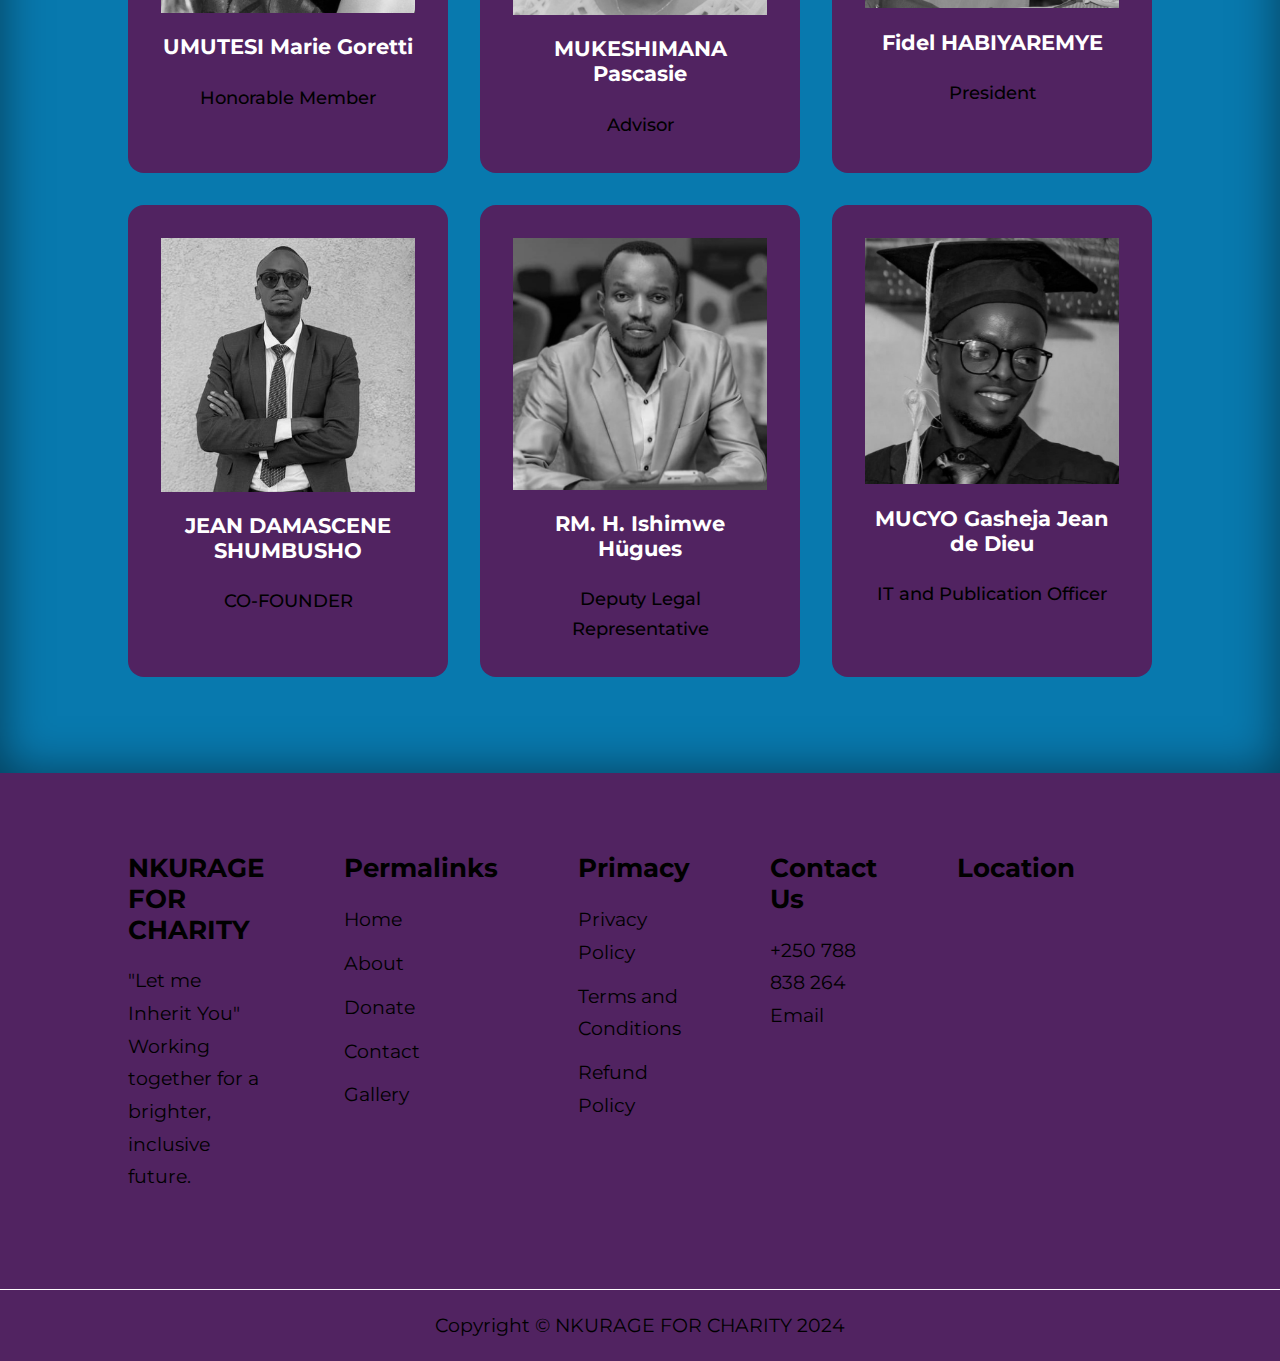
==== commit 0726616e: "Update about.html" ====
--- a/about.html
+++ b/about.html
@@ -219,7 +219,7 @@
                     <img src="images/IT-p.jpg">
                 </div>
                 <div class="team__member-info">
-                    <h4>Nitwa MUCYO Gasheja Jean de Dieu Ndi</h4>
+                    <h4>MUCYO Gasheja Jean de Dieu</h4>
                     <p>IT and Publication Officer</p>
                 </div>
                 <div class="team__member-socials">
--- a/style.css
+++ b/style.css
@@ -170,10 +170,12 @@
     top: 5rem;
     overflow: hidden;
     height: 80vh;
-    margin-bottom: 5rem;
+    margin-bottom: 7rem;
 }
 
 .header__container {
+    margin-top: 1rem;
+    margin-button: 3rem;
     display: grid;
     grid-template-columns: 1fr 1fr;
     align-items: center;
@@ -183,12 +185,16 @@
 .header__left {
     margin-top: 5rem;
 }
+
+
 .header__left p {
-    margin: 1rem 0 2.4rem;
+    margin: 1rem 0 1rem;
+    font-size: 0.9rem;
 }
 
 .header__left h1 {
-    margin-bottom: 5rem;
+    margin-bottom: 1rem;
+    font-size: 1.2rem;
 }
 
 .header__right-img img {
@@ -235,7 +241,7 @@
 
 .category {
     background: var(--color-bg2);
-    padding: 2rem;
+    padding: 1.5rem;
     border-radius: 2rem;
     transition: var(--transition)
 }
@@ -254,12 +260,12 @@
 
 .category h5 {
     margin: 2rem 0 1rem;
-    font-size: 1.2rem;
+    font-size: 1.1rem;
     
 }
 
 .category p {
-    font-size: 1rem;
+    font-size: 0.9rem;
 }
 
 
@@ -1340,4 +1346,4 @@
     .gallery_container {
         grid-template-columns:  1fr 1fr;
     }
-}+}
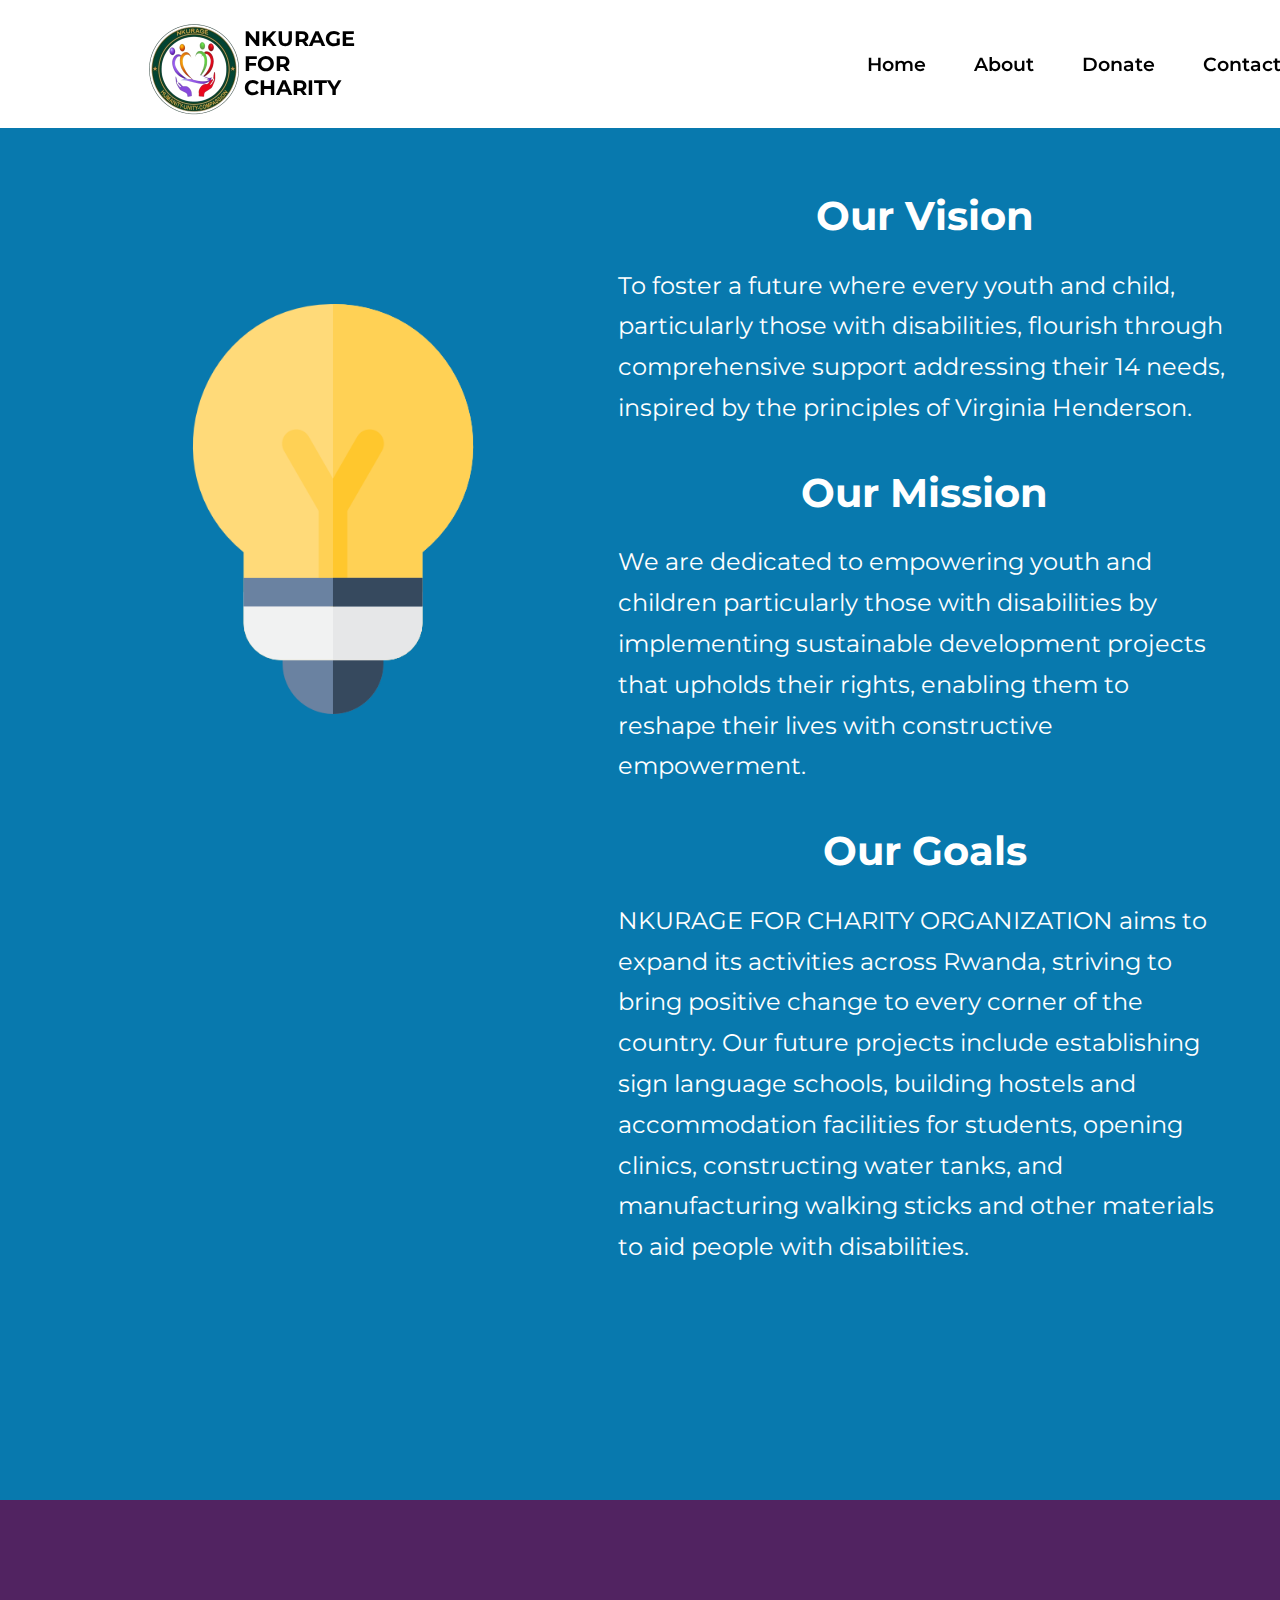
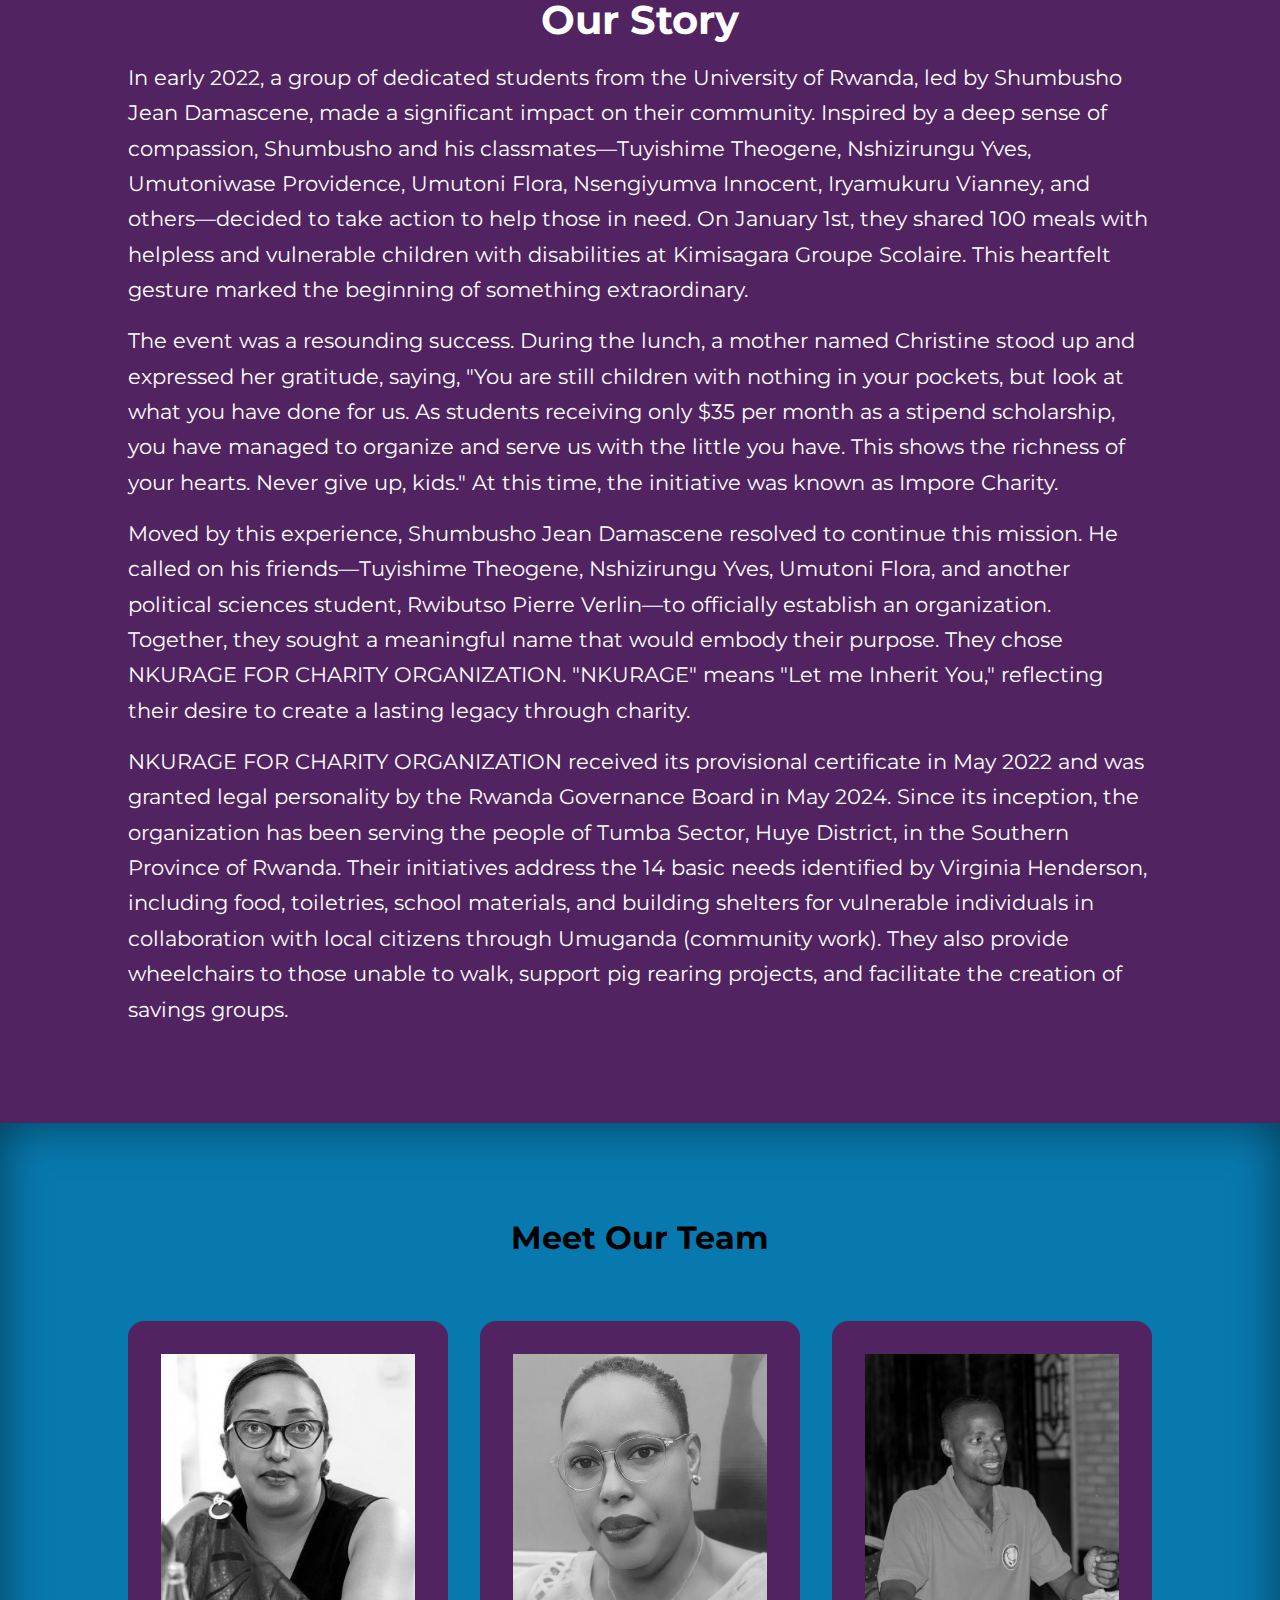
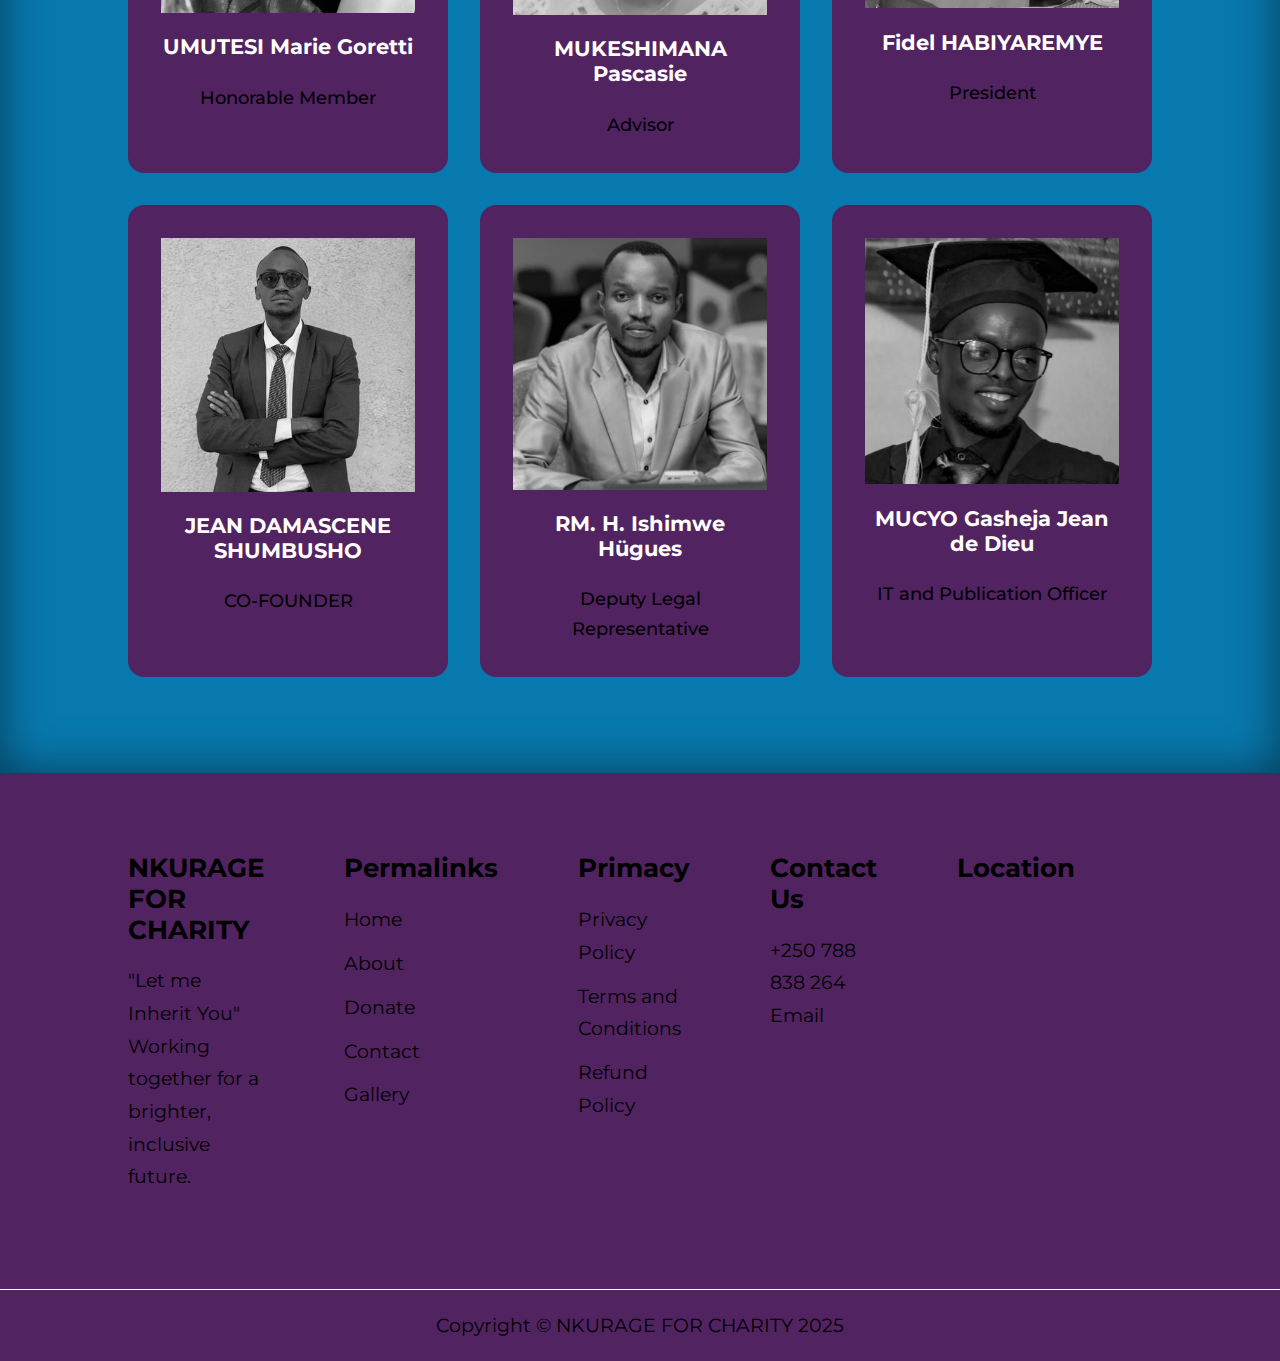
==== commit 7d3e375c: "Update about.html" ====
--- a/about.html
+++ b/about.html
@@ -294,7 +294,7 @@
         </div>
 
         <div class="footer__copyright">
-            <small>Copyright &copy; NKURAGE FOR CHARITY 2024</small>
+            <small>Copyright &copy; NKURAGE FOR CHARITY 2025</small>
         </div>
 
     </footer>
